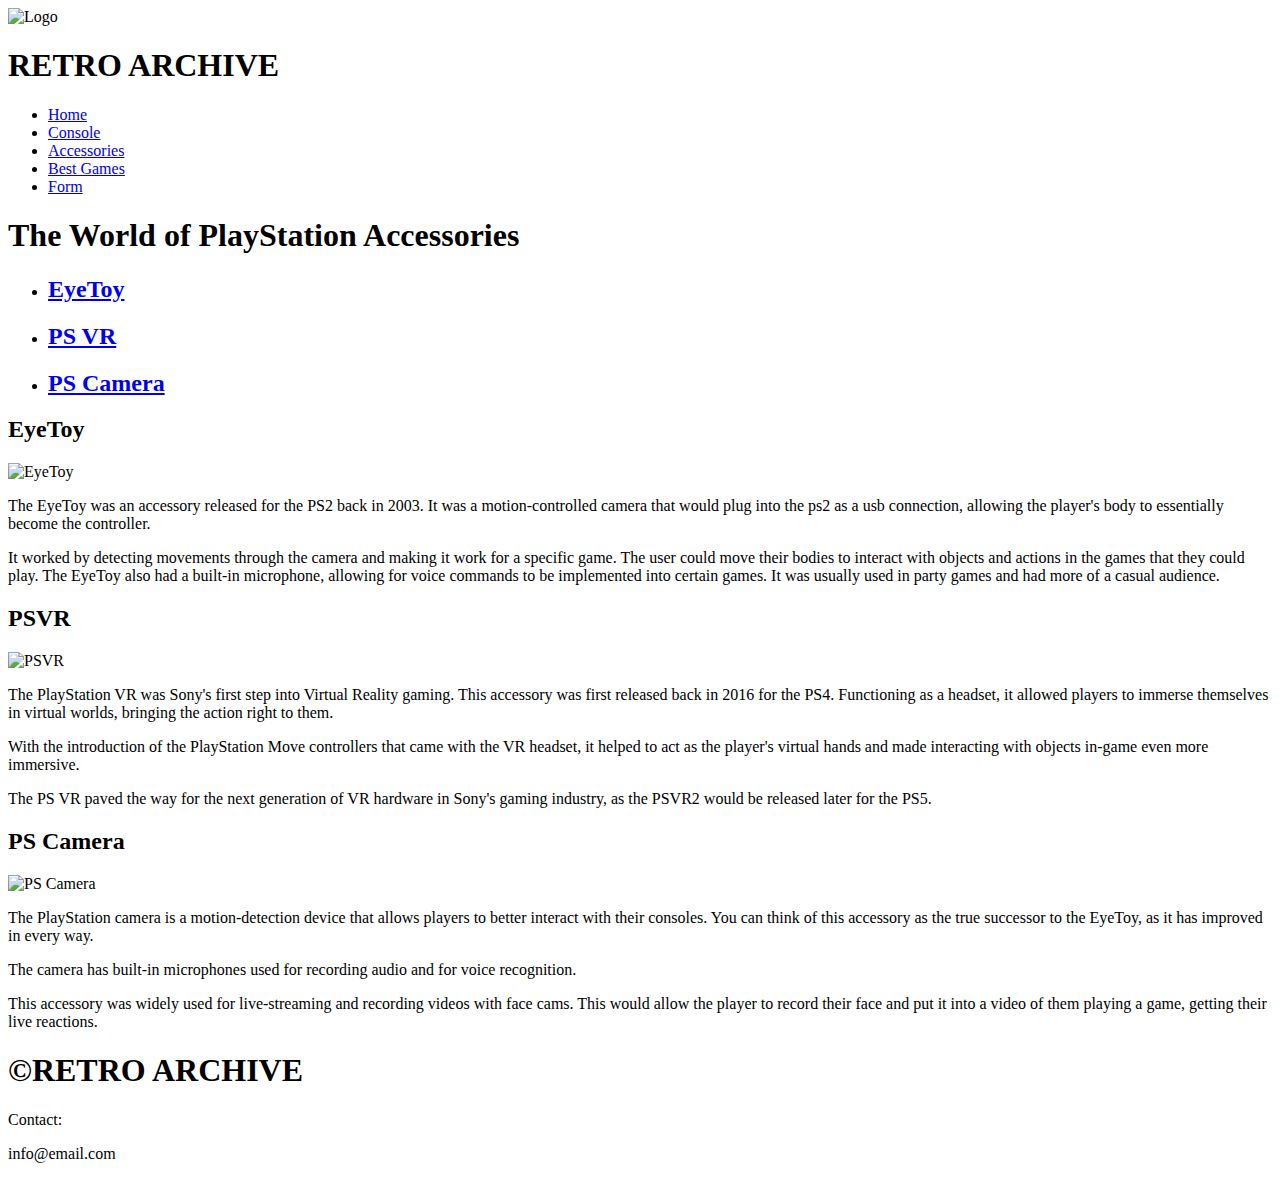
==== accessories.html @ e41c070d "Add files via upload" ====
<!DOCTYPE html>
<html lang="en">
  <head>
    <title>Retro Arch - Sony's PlayStation History</title>
    <meta charset="utf-8" />
    <meta name="viewport" content="width=device-width, initial-scale=1" />
    <link rel="stylesheet" href="Styles.css">
  </head>
  <!-- Google tag (gtag.js) -->
<script async src="https://www.googletagmanager.com/gtag/js?id=G-Q6RDV38GB0"></script>
<script>
  window.dataLayer = window.dataLayer || [];
  function gtag(){dataLayer.push(arguments);}
  gtag('js', new Date());

  gtag('config', 'G-Q6RDV38GB0');
</script>

  <body>
    <header>
      <img class="logo" src="images/controllerLogo.png" alt="Logo" width="300">
      <h1>RETRO ARCHIVE</h1>
      <nav class="nav-links">
        <ul>
          <li><a href="index.html">Home</a></li>
          <li><a href="console.html">Console</a></li>
          <li><a href="accessories.html">Accessories</a></li>
          <li><a href="bestGames.html">Best Games</a></li>
          <li><a href="form.html">Form</a></li>
        </ul>
      </nav>
    </header>

    <main> <!--Center all Content-->
      <div> <!--Page Title-->
        <h1>The World of PlayStation Accessories</h1>
      </div>
      <div> <!--Table of Contents-->
        <ul>
          <li><h2><a href="#eyetoy">EyeToy</a></h2></li>
          <li><h2><a href="#psvr">PS VR</a></h2></li>
          <li><h2><a href="#pscam">PS Camera</a></h2></li>
        </ul>
      </div>

      <section id="eyetoy"> <!--EyeToy Content-->
        <h2>EyeToy</h2>
        <!--Add CSS Text Wrap and Round Edged-->
        <img src="images/EyeToy.png" alt="EyeToy" width="231" height="170">
        <p>
          The EyeToy was an accessory released for the PS2 back in 2003. It was a motion-controlled camera that would 
          plug into the ps2 as a usb connection, allowing the player's body to essentially become the controller.
        </p>
        <p>
          It worked by detecting movements through the camera and making it work for a specific game. The user could move their 
          bodies to interact with objects and actions in the games that they could play. The EyeToy also had a built-in microphone, 
          allowing for voice commands to be implemented into certain games. It was usually used in party games and had more of a 
          casual audience. 
        </p>
      </section>

      <section id="psvr"> <!--PSVR Content-->
        <h2>PSVR</h2>
        <!--Add CSS Text Wrap and Round Edged-->
        <img src="images/psvr.png" alt="PSVR" width="281" height="214">
        <p>
          The PlayStation VR was Sony's first step into Virtual Reality gaming. This accessory was first released back in 
          2016 for the PS4. Functioning as a headset, it allowed players to immerse themselves in virtual worlds, bringing 
          the action right to them.
        </p>
        <p>
          With the introduction of the PlayStation Move controllers that came with the VR headset, it helped to act as the player's 
          virtual hands and made interacting with objects in-game even more immersive.  
        </p>
        <p>
          The PS VR paved the way for the next generation of VR hardware in Sony's gaming industry, as the PSVR2 would be 
          released later for the PS5.
        </p>
      </section>

      <section id="pscam"> <!--PS Camera Content-->
        <h2>PS Camera</h2>
        <!--Add CSS Text Wrap and Round Edged-->
        <img src="images/psCamera.png" alt="PS Camera" width="250" height="225">
        <p>
          The PlayStation camera is a motion-detection device that allows players to better interact with their consoles. 
          You can think of this accessory as the true successor to the EyeToy, as it has improved in every way.
        </p>
        <p>
          The camera has built-in microphones used for recording audio and for voice recognition.
        </p>
        <p>
          This accessory was widely used for live-streaming and recording videos with face cams. This would allow the player 
          to record their face and put it into a video of them playing a game, getting their live reactions.
        </p>
      </section>
    </main>

    <footer>
      <h1>&copy;RETRO ARCHIVE</h1>
      <P>Contact:</P>
      <p>info@email.com</p>
    </footer>
  </body>
</html>
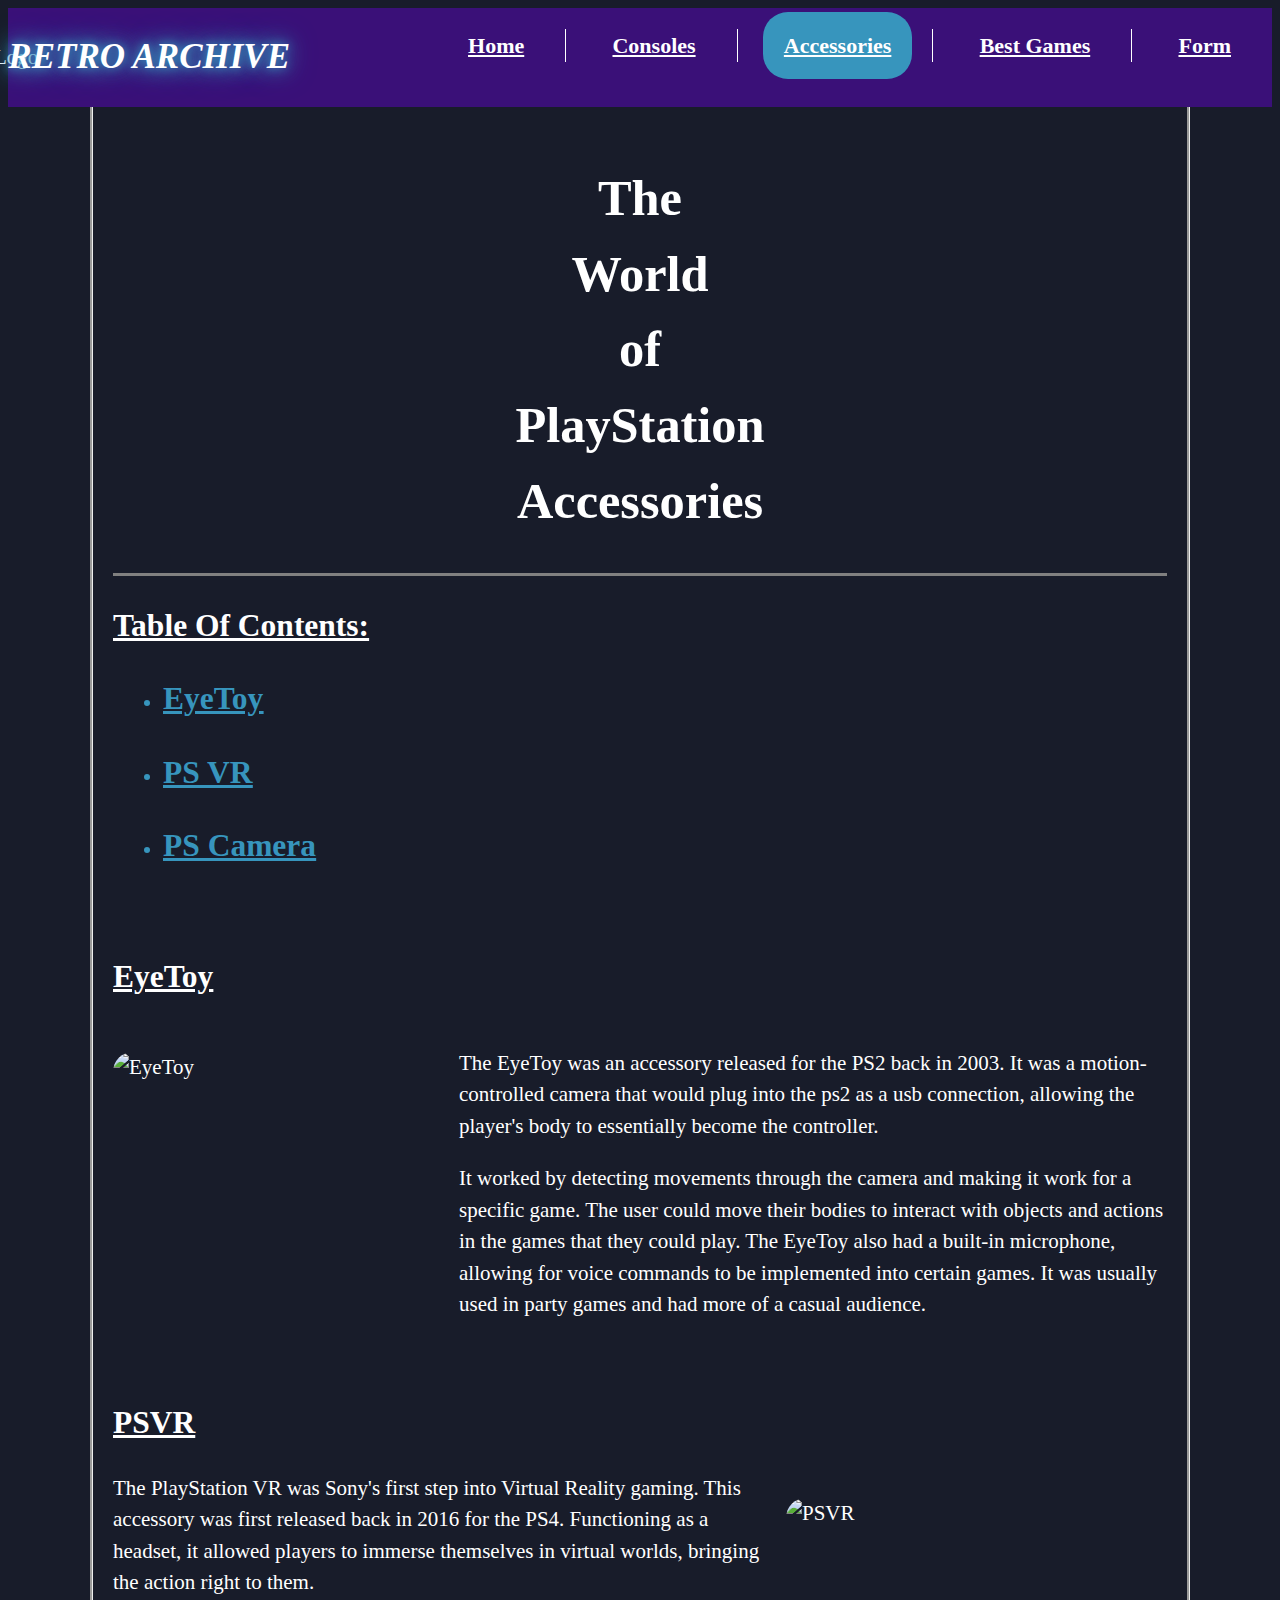
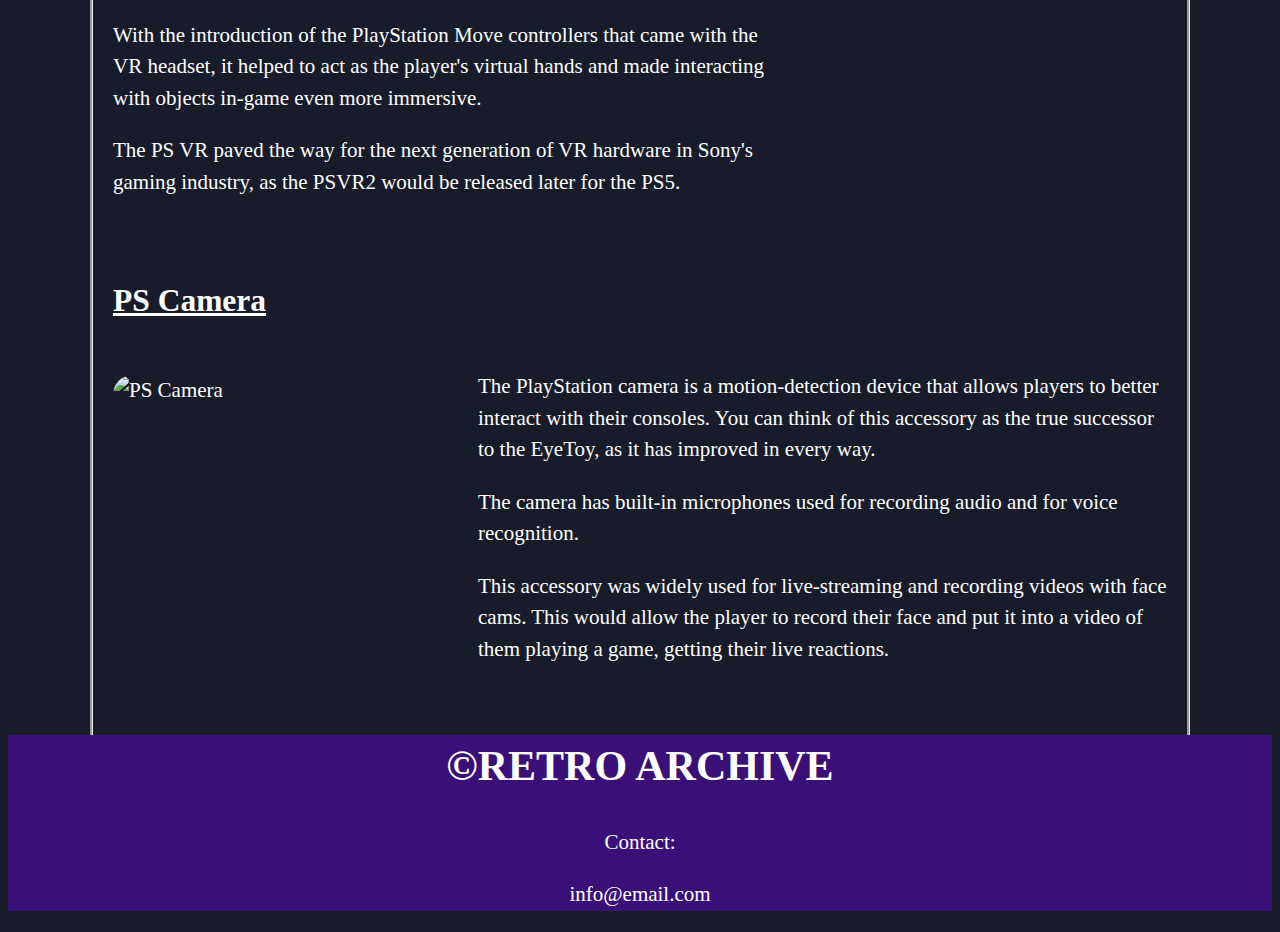
==== commit 75274ac9: "Add files via upload" ====
--- a/accessories.html
+++ b/accessories.html
@@ -2,29 +2,32 @@
 <html lang="en">
   <head>
     <title>Retro Arch - Sony's PlayStation History</title>
-    <meta charset="utf-8" />
-    <meta name="viewport" content="width=device-width, initial-scale=1" />
+    <meta charset="utf-8" >
+    <meta name="viewport" content="width=device-width, initial-scale=1" >
     <link rel="stylesheet" href="Styles.css">
+    <link rel="shortcut icon" type="image/x-icon" href="images/favicon.ico" />
+    <!-- Google tag (gtag.js) -->
+    <script async src="https://www.googletagmanager.com/gtag/js?id=G-Q6RDV38GB0"></script>
+    <script>
+      window.dataLayer = window.dataLayer || [];
+      function gtag(){dataLayer.push(arguments);}
+      gtag('js', new Date());
+
+      gtag('config', 'G-Q6RDV38GB0');
+  </script>
   </head>
-  <!-- Google tag (gtag.js) -->
-<script async src="https://www.googletagmanager.com/gtag/js?id=G-Q6RDV38GB0"></script>
-<script>
-  window.dataLayer = window.dataLayer || [];
-  function gtag(){dataLayer.push(arguments);}
-  gtag('js', new Date());
-
-  gtag('config', 'G-Q6RDV38GB0');
-</script>
 
   <body>
     <header>
-      <img class="logo" src="images/controllerLogo.png" alt="Logo" width="300">
-      <h1>RETRO ARCHIVE</h1>
+      <div class="logo">
+        <a href="index.html"><img src="images/controllerLogo.png" alt="Logo" width="200" height="150"></a>
+        <a href="index.html"><h1>RETRO ARCHIVE</h1></a>
+      </div>
       <nav class="nav-links">
         <ul>
           <li><a href="index.html">Home</a></li>
-          <li><a href="console.html">Console</a></li>
-          <li><a href="accessories.html">Accessories</a></li>
+          <li><a href="console.html">Consoles</a></li>
+          <li><a class="active" href="accessories.html">Accessories</a></li>
           <li><a href="bestGames.html">Best Games</a></li>
           <li><a href="form.html">Form</a></li>
         </ul>
@@ -32,10 +35,11 @@
     </header>
 
     <main> <!--Center all Content-->
-      <div> <!--Page Title-->
-        <h1>The World of PlayStation Accessories</h1>
+      <div class="title-without-img"> <!--Page Title-->
+        <h1>The <br>World <br>of <br>PlayStation <br>Accessories</h1>
       </div>
-      <div> <!--Table of Contents-->
+      <div class="toc"> <!--Table of Contents-->
+        <h2>Table Of Contents:</h2>
         <ul>
           <li><h2><a href="#eyetoy">EyeToy</a></h2></li>
           <li><h2><a href="#psvr">PS VR</a></h2></li>
@@ -43,31 +47,40 @@
         </ul>
       </div>
 
+      <br>
+
       <section id="eyetoy"> <!--EyeToy Content-->
         <h2>EyeToy</h2>
         <!--Add CSS Text Wrap and Round Edged-->
-        <img src="images/EyeToy.png" alt="EyeToy" width="231" height="170">
-        <p>
-          The EyeToy was an accessory released for the PS2 back in 2003. It was a motion-controlled camera that would 
-          plug into the ps2 as a usb connection, allowing the player's body to essentially become the controller.
-        </p>
-        <p>
-          It worked by detecting movements through the camera and making it work for a specific game. The user could move their 
-          bodies to interact with objects and actions in the games that they could play. The EyeToy also had a built-in microphone, 
-          allowing for voice commands to be implemented into certain games. It was usually used in party games and had more of a 
-          casual audience. 
-        </p>
+        <div class="text-wrap-container">
+          <img class="float-left" src="images/EyeToy.png" alt="EyeToy" width="331" height="270">
+          <p>
+            The EyeToy was an accessory released for the PS2 back in 2003. It was a motion-controlled camera that would 
+            plug into the ps2 as a usb connection, allowing the player's body to essentially become the controller.
+          </p>
+        
+          <p>
+            It worked by detecting movements through the camera and making it work for a specific game. The user could move their 
+            bodies to interact with objects and actions in the games that they could play. The EyeToy also had a built-in microphone, 
+            allowing for voice commands to be implemented into certain games. It was usually used in party games and had more of a 
+            casual audience. 
+          </p>
+        </div>
       </section>
+
+      <br>
 
       <section id="psvr"> <!--PSVR Content-->
         <h2>PSVR</h2>
-        <!--Add CSS Text Wrap and Round Edged-->
-        <img src="images/psvr.png" alt="PSVR" width="281" height="214">
-        <p>
-          The PlayStation VR was Sony's first step into Virtual Reality gaming. This accessory was first released back in 
-          2016 for the PS4. Functioning as a headset, it allowed players to immerse themselves in virtual worlds, bringing 
-          the action right to them.
-        </p>
+        <div>
+          <!--Add CSS Text Wrap and Round Edged-->
+          <img class="float-right" src="images/psvr.png" alt="PSVR" width="381" height="314">
+          <p>
+            The PlayStation VR was Sony's first step into Virtual Reality gaming. This accessory was first released back in 
+            2016 for the PS4. Functioning as a headset, it allowed players to immerse themselves in virtual worlds, bringing 
+            the action right to them.
+          </p>
+        </div>
         <p>
           With the introduction of the PlayStation Move controllers that came with the VR headset, it helped to act as the player's 
           virtual hands and made interacting with objects in-game even more immersive.  
@@ -78,21 +91,25 @@
         </p>
       </section>
 
+      <br>
+
       <section id="pscam"> <!--PS Camera Content-->
         <h2>PS Camera</h2>
         <!--Add CSS Text Wrap and Round Edged-->
-        <img src="images/psCamera.png" alt="PS Camera" width="250" height="225">
-        <p>
-          The PlayStation camera is a motion-detection device that allows players to better interact with their consoles. 
-          You can think of this accessory as the true successor to the EyeToy, as it has improved in every way.
-        </p>
-        <p>
-          The camera has built-in microphones used for recording audio and for voice recognition.
-        </p>
-        <p>
-          This accessory was widely used for live-streaming and recording videos with face cams. This would allow the player 
-          to record their face and put it into a video of them playing a game, getting their live reactions.
-        </p>
+        <div class="text-wrap-container">
+          <img class="float-left" src="images/psCamera.png" alt="PS Camera" width="350" height="325">
+          <p>
+            The PlayStation camera is a motion-detection device that allows players to better interact with their consoles. 
+            You can think of this accessory as the true successor to the EyeToy, as it has improved in every way.
+          </p>
+          <p>
+            The camera has built-in microphones used for recording audio and for voice recognition.
+          </p>
+          <p>
+            This accessory was widely used for live-streaming and recording videos with face cams. This would allow the player 
+            to record their face and put it into a video of them playing a game, getting their live reactions.
+          </p>
+        </div>
       </section>
     </main>
 
--- a/Styles.css
+++ b/Styles.css
@@ -0,0 +1,209 @@
+* {
+    box-sizing: border-box;
+}
+
+html {
+    font-family: 'Times New Roman', Times, serif; /* sets the font and its font backups for browser support */
+    line-height: 1.5; /* line spacing */
+    font-size: 21px; /* increases the font size from default throughout the whole html */
+    scroll-behavior: smooth; /* makes jumping to links a smooth scrool and not in an instant */
+}
+
+body {
+    color: white;
+    background-color: #181C2A; /* makes the bg a different color */
+    background-image: url('images/ps-bg-with-opacity.png'); /* adds bg image over the bg color. Works well with the opacity on the img */
+    background-attachment: fixed; /* keeps bg still when scrolling */
+    background-size: cover; /* resizes the bg image to cover the whole site */
+    background-repeat: no-repeat; /* makes the bg image not repeat */
+}
+
+li, a {
+    color: white;
+}
+
+footer {
+    text-align: center;
+    background-color: #3A1078;
+    margin-top: -28px; /* makes footer connect with the bottom of Main */
+}
+
+
+/*--------------------------- Header Section -----------------------------------*/
+header {
+    display: flex; /* aligns items next to each other in flex-box format */
+    justify-content: flex-end; /* sets items to the right/end side */
+    background-color: #3A1078; /* sets the background color of the header */
+}
+
+.logo {
+    display: flex;
+    align-items: center;
+    margin-right: auto; /* sets the logo to the left side */
+}
+
+/* makes logo a link to home page */
+.logo a {
+    color: white; /* sets the color of the title link to white */
+}
+
+.logo img {
+    margin-right: -30px; /* makes img closer to site title */
+    margin-left: -30px; /* makes img closer to left side of the header */
+}
+
+.logo h1 {
+    font-style: italic;
+    font-size: 35px;
+    text-shadow: 0 0 10px #3795BD, 0 0 20px #3795BD, 0 0 30px #3795BD; /* adds a glowing shadow effect to h1 in the logo class */
+}
+
+.logo a {
+    text-decoration: none; /* gets rid of underline */
+}
+
+.nav-links li {
+    list-style: none; /* gets rid of underline */
+    display: inline-block; /* lines up items horizontally next to each other */
+    padding: 0px 20px; /* spcaes out items */
+    font-size: 22px;
+    border-right: 1px solid white; /* shows right border to see separation better */
+}
+
+.nav-links li:last-child {
+    border-right: none; /* gets rid of right border for the last item in the list */
+}
+
+.nav-links ul li a {
+    color: white;
+    font-weight: bold;
+    transition: all 0.3s ease 0s; /* delays the color transition when hovering */
+    padding: 1rem; /* better spacing between each link */
+    text-align: center;
+}
+
+.nav-links ul li a:hover:not(.active) { /* only does this when you hover over the non-current pages */
+    background-color: #1f024a; /* makes hover bg color blueish */
+    border-radius: 25px; /* rounded corners */
+}
+
+.active {
+    background-color: #3795BD; /* changes the bg color of the current page in the navigation bar */
+    border-radius: 25px;
+}
+
+
+/*----------------------------- Main Section -------------------------------- */
+main {
+    max-width: 1100px; /* Set the maximum width of the main content */
+    margin: 0 auto;    /* Center Main horizontally */
+    padding: 20px;     /* Optional: add padding for spacing */
+    background-color: #181C2A;
+    border-style: groove; /* shows side borders */
+    border-top-style: hidden; /* hides the top of the border */
+    border-bottom-style: hidden; /* hides the bottom of the border */
+}
+
+main h2 {
+    text-decoration: underline; /* adds underline to all h2 headings */
+}
+
+/*----------table of contents----------*/
+.toc ul {
+    margin-left: 10px; /* aligns the the entire list more to the right */
+}
+
+.toc ul li, a {
+    color: #3795BD;
+}
+
+.toc a:hover {
+    color:#6caeca /* makes text lighter when hovering over */
+}
+
+#ps1, #ps2, #ps3, #ps4, #ps5, #eyetoy, #psvr, #pscam, #ff7, #gta, #lou, #msp, #gow {
+    scroll-margin-top: 30px; /* gives spacing when jumping to that section from anchor links */
+}
+
+.center-heading{ /* will change the alignment of h2 on best games page */
+    text-align: center;
+}
+
+
+/*--------------images-----------------*/
+.text-wrap-container {
+    overflow: hidden; /* makes sure that the image does not overlap onto the next paragraph */
+}
+
+.float-left { /* places image to the left */
+    float: left;
+    border-radius: 20px;
+    margin-right: 15px;
+    margin-bottom: 15px; /* spacing below text */
+    margin-top: 25px; /* lines up with text */
+}
+
+.float-right { /* places image to the right */
+    float: right;
+    border-radius: 20px;
+    margin-left: 15px;
+    margin-bottom: 15px;
+    margin-top: 25px;
+}
+
+.img-center { /* places image in the center */
+    display: block;
+    margin-left: auto;
+    margin-right: auto;
+    margin-bottom: 70px;
+    border-radius: 20px;
+}
+
+
+/*------------ title areas -------------*/
+.title-with-img {
+    position: relative;
+    text-align: center;
+    color: white;
+    border-bottom: 3px solid gray;
+}
+.title-with-img img {
+    filter: blur(1.5px); /* blurs the image */
+}
+.centered {
+    position: absolute;
+    top: 50%;
+    left: 50%;
+    transform: translate(-50%, -50%);
+}
+
+.title-without-img {
+    text-align: center;
+    border-bottom: 3px solid gray;
+    font-size: larger;
+}
+
+/*------------- Video --------------------*/
+.video {
+    position: relative;
+    width: 100%;
+    overflow: hidden;
+    padding-top: 56.25%; /* 16:9 Aspect Ratio */
+}
+
+.video iframe { /* makes the iframe responsive */
+    position: absolute;
+    top: 0;
+    left: 0;
+    bottom: 0;
+    right: 0;
+    width: 100%;
+    height: 100%;
+    border: none;
+}
+
+
+/*---------------- Form ---------------------*/
+.poll-box form fieldset {
+    background-color: #131577; /* changes the background color of the poll fieldset */
+}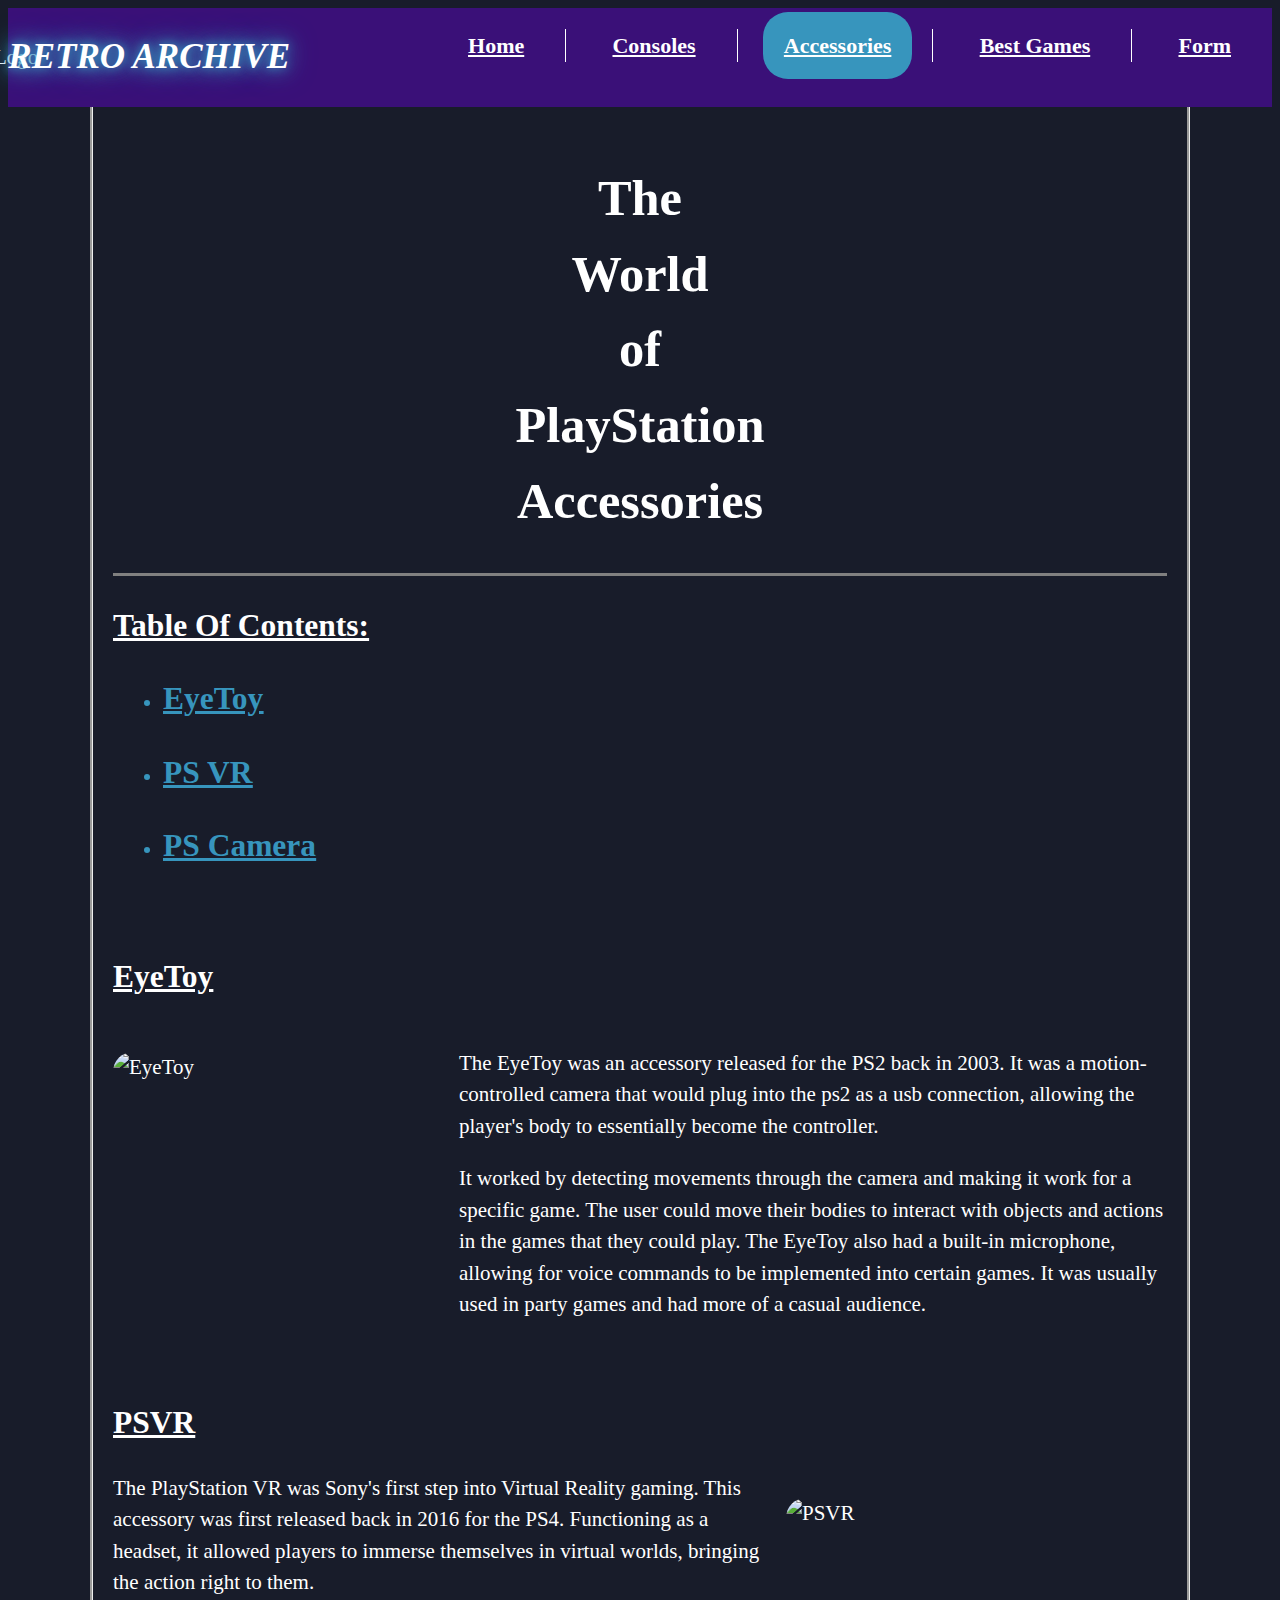
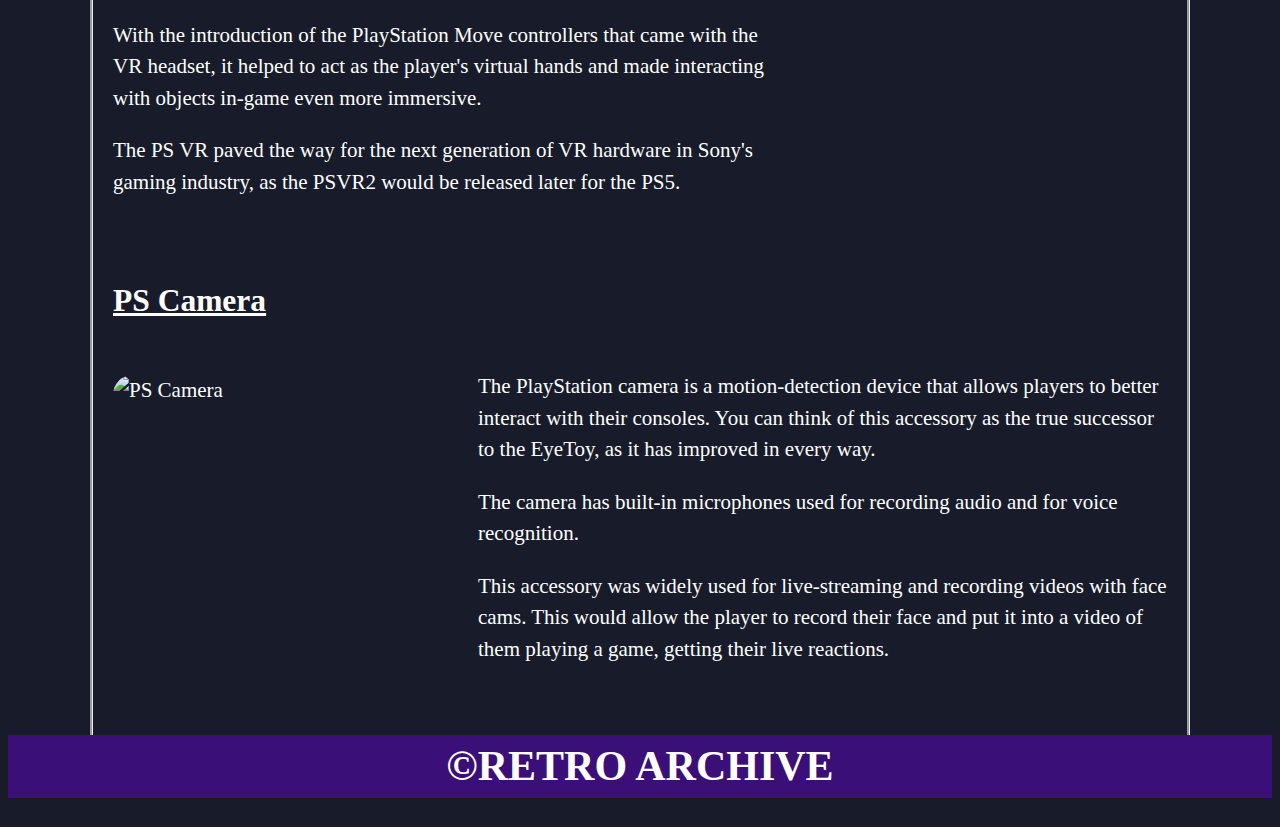
==== commit 088e5db0: "Add files via upload" ====
--- a/accessories.html
+++ b/accessories.html
@@ -1,7 +1,7 @@
 <!DOCTYPE html>
 <html lang="en">
   <head>
-    <title>Retro Arch - Sony's PlayStation History</title>
+    <title>Retro Arch - Accessories</title>
     <meta charset="utf-8" >
     <meta name="viewport" content="width=device-width, initial-scale=1" >
     <link rel="stylesheet" href="Styles.css">
@@ -115,8 +115,6 @@
 
     <footer>
       <h1>&copy;RETRO ARCHIVE</h1>
-      <P>Contact:</P>
-      <p>info@email.com</p>
     </footer>
   </body>
 </html>--- a/Styles.css
+++ b/Styles.css
@@ -157,6 +157,8 @@
     margin-right: auto;
     margin-bottom: 70px;
     border-radius: 20px;
+    width: 60%; /* responsive image */
+    height: 60%; /* responsive image */
 }
 
 
@@ -166,9 +168,13 @@
     text-align: center;
     color: white;
     border-bottom: 3px solid gray;
+    overflow: hidden; /* when resizing, text won't go over border line */
 }
 .title-with-img img {
     filter: blur(1.5px); /* blurs the image */
+    border-radius: 20px;
+    width: 70%; /* responsive image */
+    height: 70%; /* responsive image */
 }
 .centered {
     position: absolute;
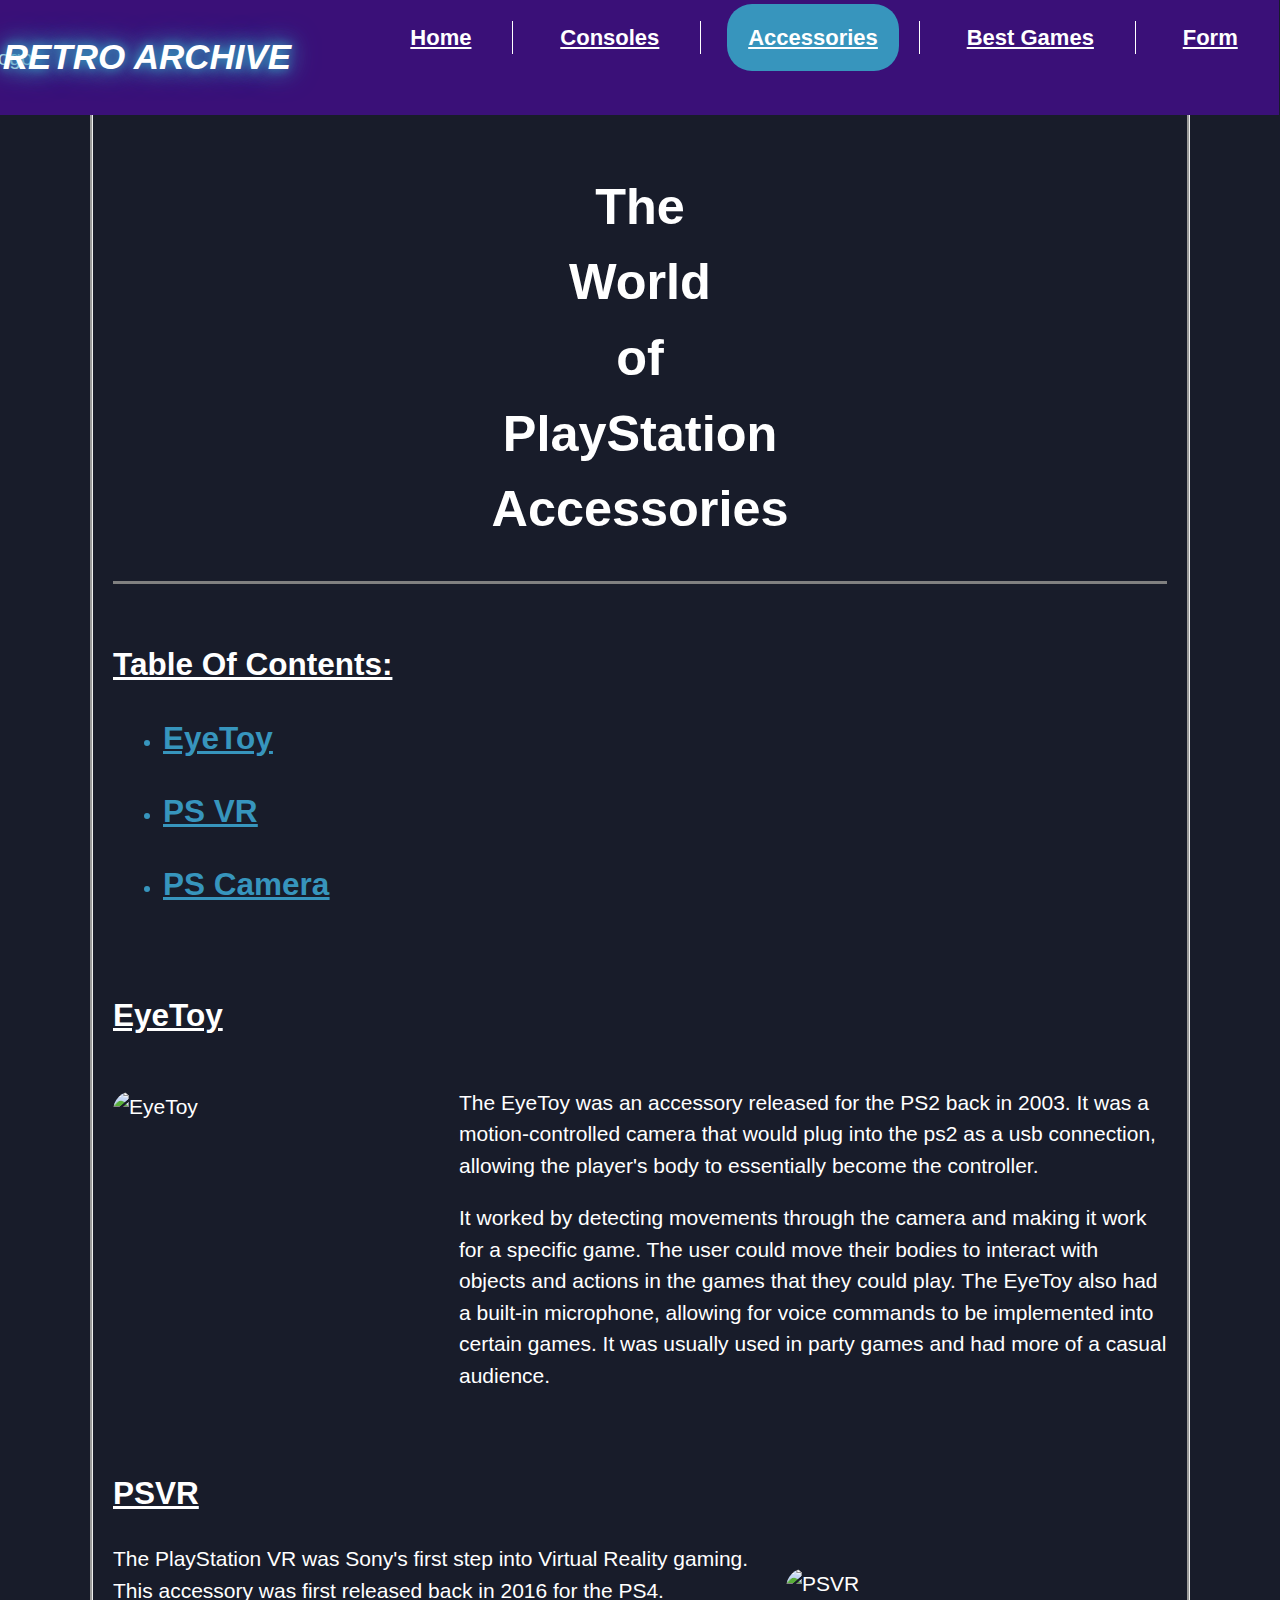
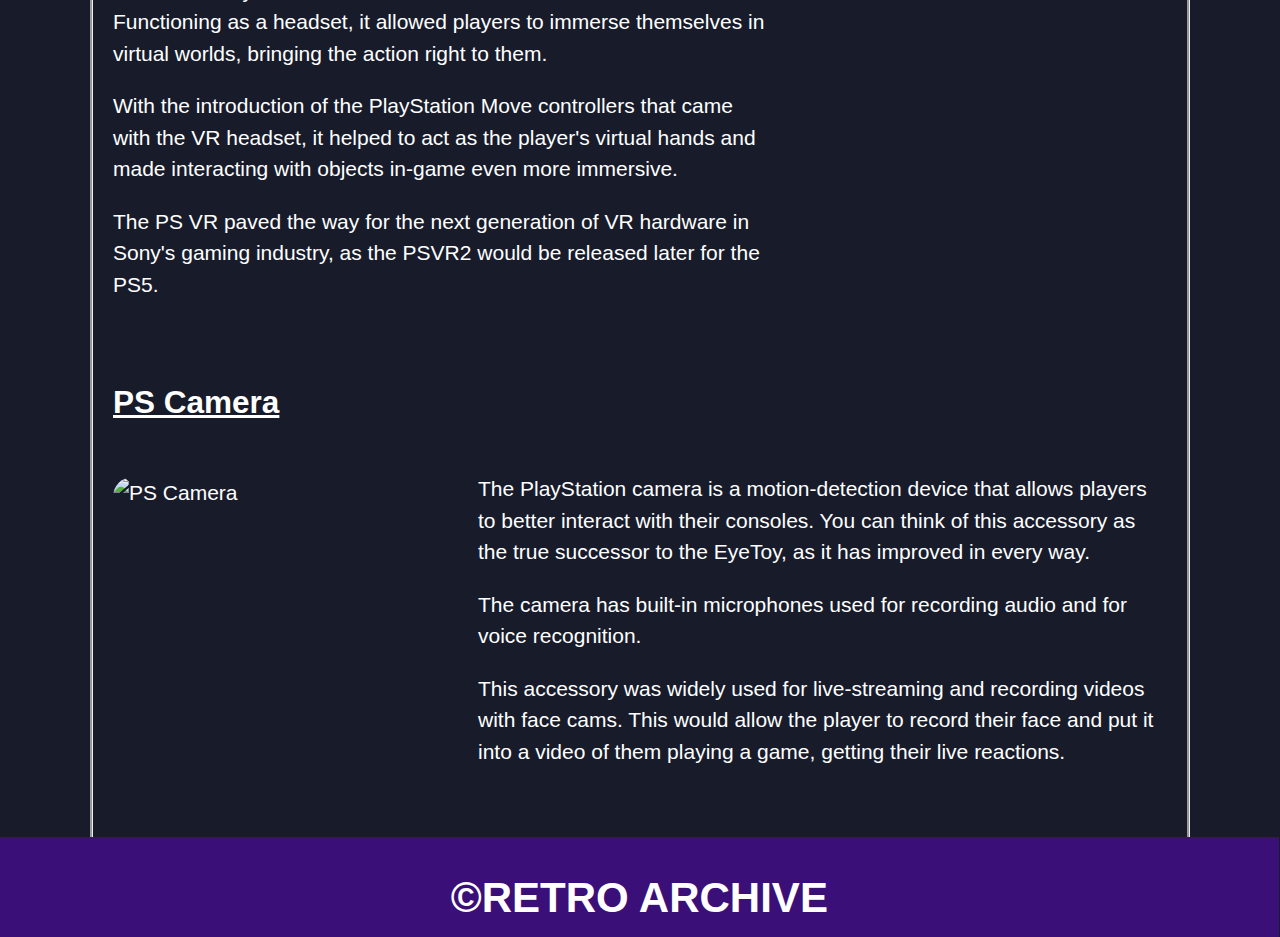
==== commit 59486125: "Add files via upload" ====
--- a/accessories.html
+++ b/accessories.html
@@ -14,7 +14,7 @@
       gtag('js', new Date());
 
       gtag('config', 'G-Q6RDV38GB0');
-  </script>
+    </script>
   </head>
 
   <body>
@@ -38,6 +38,7 @@
       <div class="title-without-img"> <!--Page Title-->
         <h1>The <br>World <br>of <br>PlayStation <br>Accessories</h1>
       </div>
+      <br>
       <div class="toc"> <!--Table of Contents-->
         <h2>Table Of Contents:</h2>
         <ul>
--- a/Styles.css
+++ b/Styles.css
@@ -3,10 +3,10 @@
 }
 
 html {
-    font-family: 'Times New Roman', Times, serif; /* sets the font and its font backups for browser support */
     line-height: 1.5; /* line spacing */
     font-size: 21px; /* increases the font size from default throughout the whole html */
     scroll-behavior: smooth; /* makes jumping to links a smooth scrool and not in an instant */
+    font-family: 'Segoe UI', Tahoma, Geneva, Verdana, sans-serif; /* sets the font and its font backups for browser support */
 }
 
 body {
@@ -16,24 +16,40 @@
     background-attachment: fixed; /* keeps bg still when scrolling */
     background-size: cover; /* resizes the bg image to cover the whole site */
     background-repeat: no-repeat; /* makes the bg image not repeat */
+    height: 100%;
+    margin: 0; /* used here to make sure that there is no spacing above the top of the header*/
+}
+
+/* Trick to make footer stay at bottom of the viewport: */
+body {
+    position: relative;
+}
+  
+body::after {
+    content: '';
+    display: block;
+    height: 100px; /* Set same as footer's height */
+}
+
+footer {
+    text-align: center;
+    background-color: #3A1078;
+    width: 99.9%; /* makes sure to not overlap with right side bar of browser */
+    position: absolute;
+    bottom: 0;
+    height: 100px;
 }
 
 li, a {
     color: white;
 }
-
-footer {
-    text-align: center;
-    background-color: #3A1078;
-    margin-top: -28px; /* makes footer connect with the bottom of Main */
-}
-
 
 /*--------------------------- Header Section -----------------------------------*/
 header {
     display: flex; /* aligns items next to each other in flex-box format */
     justify-content: flex-end; /* sets items to the right/end side */
     background-color: #3A1078; /* sets the background color of the header */
+    width: 99.9%; /* makes sure to not overlap with right side bar of browser */
 }
 
 .logo {
@@ -65,9 +81,10 @@
 .nav-links li {
     list-style: none; /* gets rid of underline */
     display: inline-block; /* lines up items horizontally next to each other */
-    padding: 0px 20px; /* spcaes out items */
+    padding: 0px 20px; /* spaces out items */
     font-size: 22px;
     border-right: 1px solid white; /* shows right border to see separation better */
+    margin-bottom: 40px; /* when screen is zoomed in, makes sure the buttons do not overlap with each other */
 }
 
 .nav-links li:last-child {
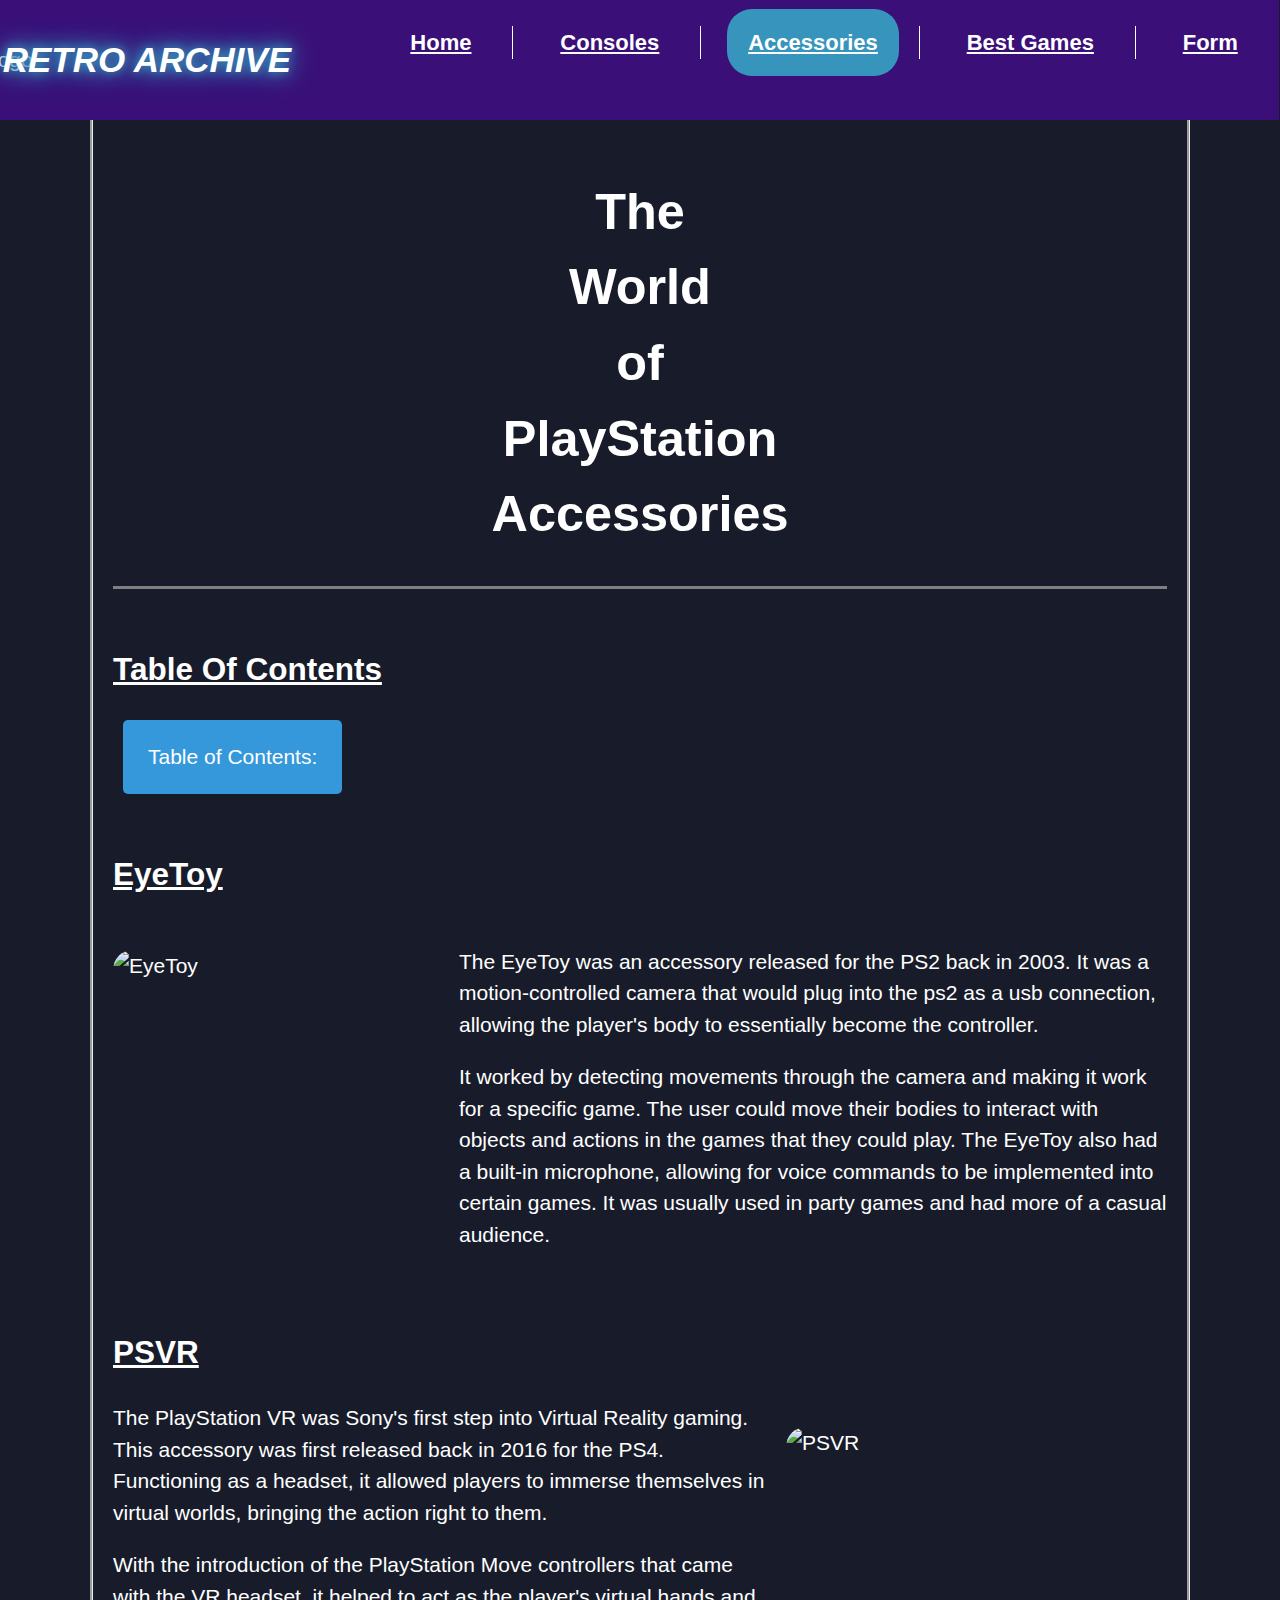
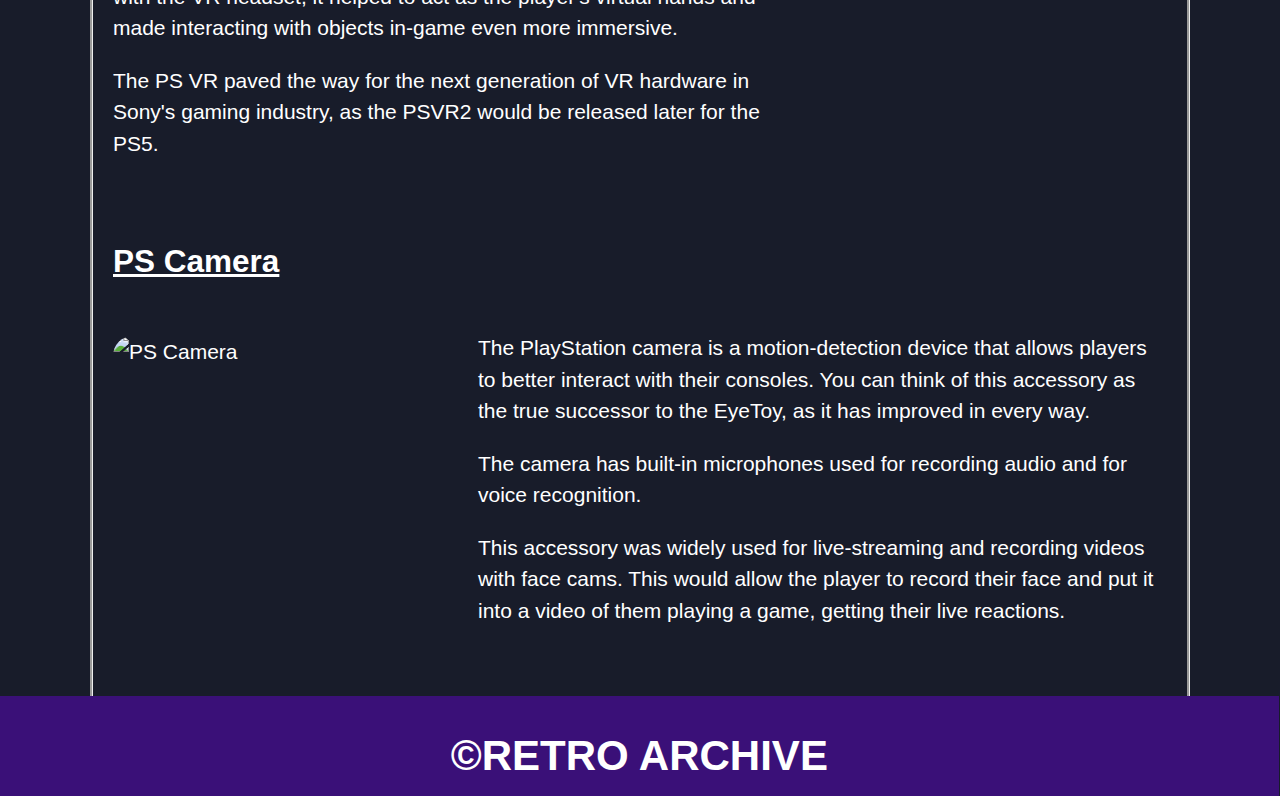
==== commit 62da5997: "Add files via upload" ====
--- a/accessories.html
+++ b/accessories.html
@@ -5,7 +5,7 @@
     <meta charset="utf-8" >
     <meta name="viewport" content="width=device-width, initial-scale=1" >
     <link rel="stylesheet" href="Styles.css">
-    <link rel="shortcut icon" type="image/x-icon" href="images/favicon.ico" />
+    <link rel="shortcut icon" type="image/x-icon" href="images/favicon.ico" >
     <!-- Google tag (gtag.js) -->
     <script async src="https://www.googletagmanager.com/gtag/js?id=G-Q6RDV38GB0"></script>
     <script>
@@ -15,6 +15,8 @@
 
       gtag('config', 'G-Q6RDV38GB0');
     </script>
+    <!--JavaScript src-->
+    <script src="dropDown.js"></script>
   </head>
 
   <body>
@@ -39,15 +41,18 @@
         <h1>The <br>World <br>of <br>PlayStation <br>Accessories</h1>
       </div>
       <br>
-      <div class="toc"> <!--Table of Contents-->
-        <h2>Table Of Contents:</h2>
-        <ul>
-          <li><h2><a href="#eyetoy">EyeToy</a></h2></li>
-          <li><h2><a href="#psvr">PS VR</a></h2></li>
-          <li><h2><a href="#pscam">PS Camera</a></h2></li>
-        </ul>
+
+      <h2>Table Of Contents</h2>
+      <div class="dropdown"> <!--Table of Contents dropdown-->
+        <button onclick="myFunction()" class="dropbtn">Table of Contents:</button>
+        <div id="myDropdown" class="dropdown-content">
+          <a href="#eyetoy">EyeToy</a>
+          <a href="#psvr">PS VR</a>
+          <a href="#pscam">PS Camera</a>
+        </div>
       </div>
 
+      <br>
       <br>
 
       <section id="eyetoy"> <!--EyeToy Content-->
--- a/Styles.css
+++ b/Styles.css
@@ -3,10 +3,12 @@
 }
 
 html {
+    font-family: 'Segoe UI', Tahoma, Geneva, Verdana, sans-serif; /* sets the font and its font backups for browser support */
     line-height: 1.5; /* line spacing */
     font-size: 21px; /* increases the font size from default throughout the whole html */
     scroll-behavior: smooth; /* makes jumping to links a smooth scrool and not in an instant */
-    font-family: 'Segoe UI', Tahoma, Geneva, Verdana, sans-serif; /* sets the font and its font backups for browser support */
+    margin: 0; /* resets margin of html */
+    padding: 0; /* resets padding of html */
 }
 
 body {
@@ -16,10 +18,12 @@
     background-attachment: fixed; /* keeps bg still when scrolling */
     background-size: cover; /* resizes the bg image to cover the whole site */
     background-repeat: no-repeat; /* makes the bg image not repeat */
+    background-position: center; /* centers background image */
     height: 100%;
     margin: 0; /* used here to make sure that there is no spacing above the top of the header*/
 }
 
+/* -------------------Trick--------------------------------- */
 /* Trick to make footer stay at bottom of the viewport: */
 body {
     position: relative;
@@ -30,6 +34,7 @@
     display: block;
     height: 100px; /* Set same as footer's height */
 }
+/* --------------------------------------------------------- */
 
 footer {
     text-align: center;
@@ -42,6 +47,10 @@
 
 li, a {
     color: white;
+}
+
+#ps4 ul li {
+    margin-bottom: 20px; /* adds spacing below each list */
 }
 
 /*--------------------------- Header Section -----------------------------------*/
@@ -85,6 +94,7 @@
     font-size: 22px;
     border-right: 1px solid white; /* shows right border to see separation better */
     margin-bottom: 40px; /* when screen is zoomed in, makes sure the buttons do not overlap with each other */
+    margin-top: 5px; /* spacing from the top of the list */
 }
 
 .nav-links li:last-child {
@@ -125,26 +135,71 @@
     text-decoration: underline; /* adds underline to all h2 headings */
 }
 
+.center-heading{ /* will change the alignment of h2 on best games page */
+    text-align: center;
+}
+
+
 /*----------table of contents----------*/
-.toc ul {
-    margin-left: 10px; /* aligns the the entire list more to the right */
-}
-
-.toc ul li, a {
-    color: #3795BD;
-}
-
-.toc a:hover {
-    color:#6caeca /* makes text lighter when hovering over */
-}
-
 #ps1, #ps2, #ps3, #ps4, #ps5, #eyetoy, #psvr, #pscam, #ff7, #gta, #lou, #msp, #gow {
     scroll-margin-top: 30px; /* gives spacing when jumping to that section from anchor links */
 }
 
-.center-heading{ /* will change the alignment of h2 on best games page */
-    text-align: center;
-}
+/* Dropdown Button */
+.dropbtn {
+    background-color: #3498DB;
+    color: white;
+    padding: 25px;
+    font-size: 21px;
+    border: none;
+    cursor: pointer;
+    border-radius: 5px;
+  }
+  
+  /* Dropdown button on hover & focus */
+  .dropbtn:hover, .dropbtn:focus {
+    background-color: #074974;
+  }
+  
+  /* The container <div> - needed to position the dropdown content */
+  .dropdown {
+    position: relative;
+    display: inline-block;
+  }
+  
+  /* Dropdown Content (Hidden by Default) */
+  .dropdown-content {
+    display: none;
+    position: relative;
+    background-color: #f1f1f1;
+    min-width: 160px;
+    box-shadow: 0px 8px 16px 0px rgba(0,0,0,0.2);
+    z-index: 1;
+    border-radius: 5px;
+  }
+
+  .dropbtn, .dropdown-content { /* adds spacing from the left */
+    margin-left: 10px;
+}
+  
+  /* Links inside the dropdown */
+  .dropdown-content a {
+    color: black;
+    padding: 12px 50px;
+    display: block;
+    transition: all 0.3s ease 0s; /* smooth transition when hovering over anchor elements */
+  }
+  
+  /* Change color of dropdown links on hover */
+  .dropdown-content a:hover {
+    background-color: gray;
+    color: white;
+    font-size: larger;
+}
+  
+  /* Show the dropdown menu (use JS to add this class to the .dropdown-content container when the user clicks on the dropdown button) */
+  .show {display:block;}
+
 
 
 /*--------------images-----------------*/
@@ -183,21 +238,13 @@
 .title-with-img {
     position: relative;
     text-align: center;
-    color: white;
     border-bottom: 3px solid gray;
     overflow: hidden; /* when resizing, text won't go over border line */
 }
 .title-with-img img {
-    filter: blur(1.5px); /* blurs the image */
     border-radius: 20px;
     width: 70%; /* responsive image */
     height: 70%; /* responsive image */
-}
-.centered {
-    position: absolute;
-    top: 50%;
-    left: 50%;
-    transform: translate(-50%, -50%);
 }
 
 .title-without-img {
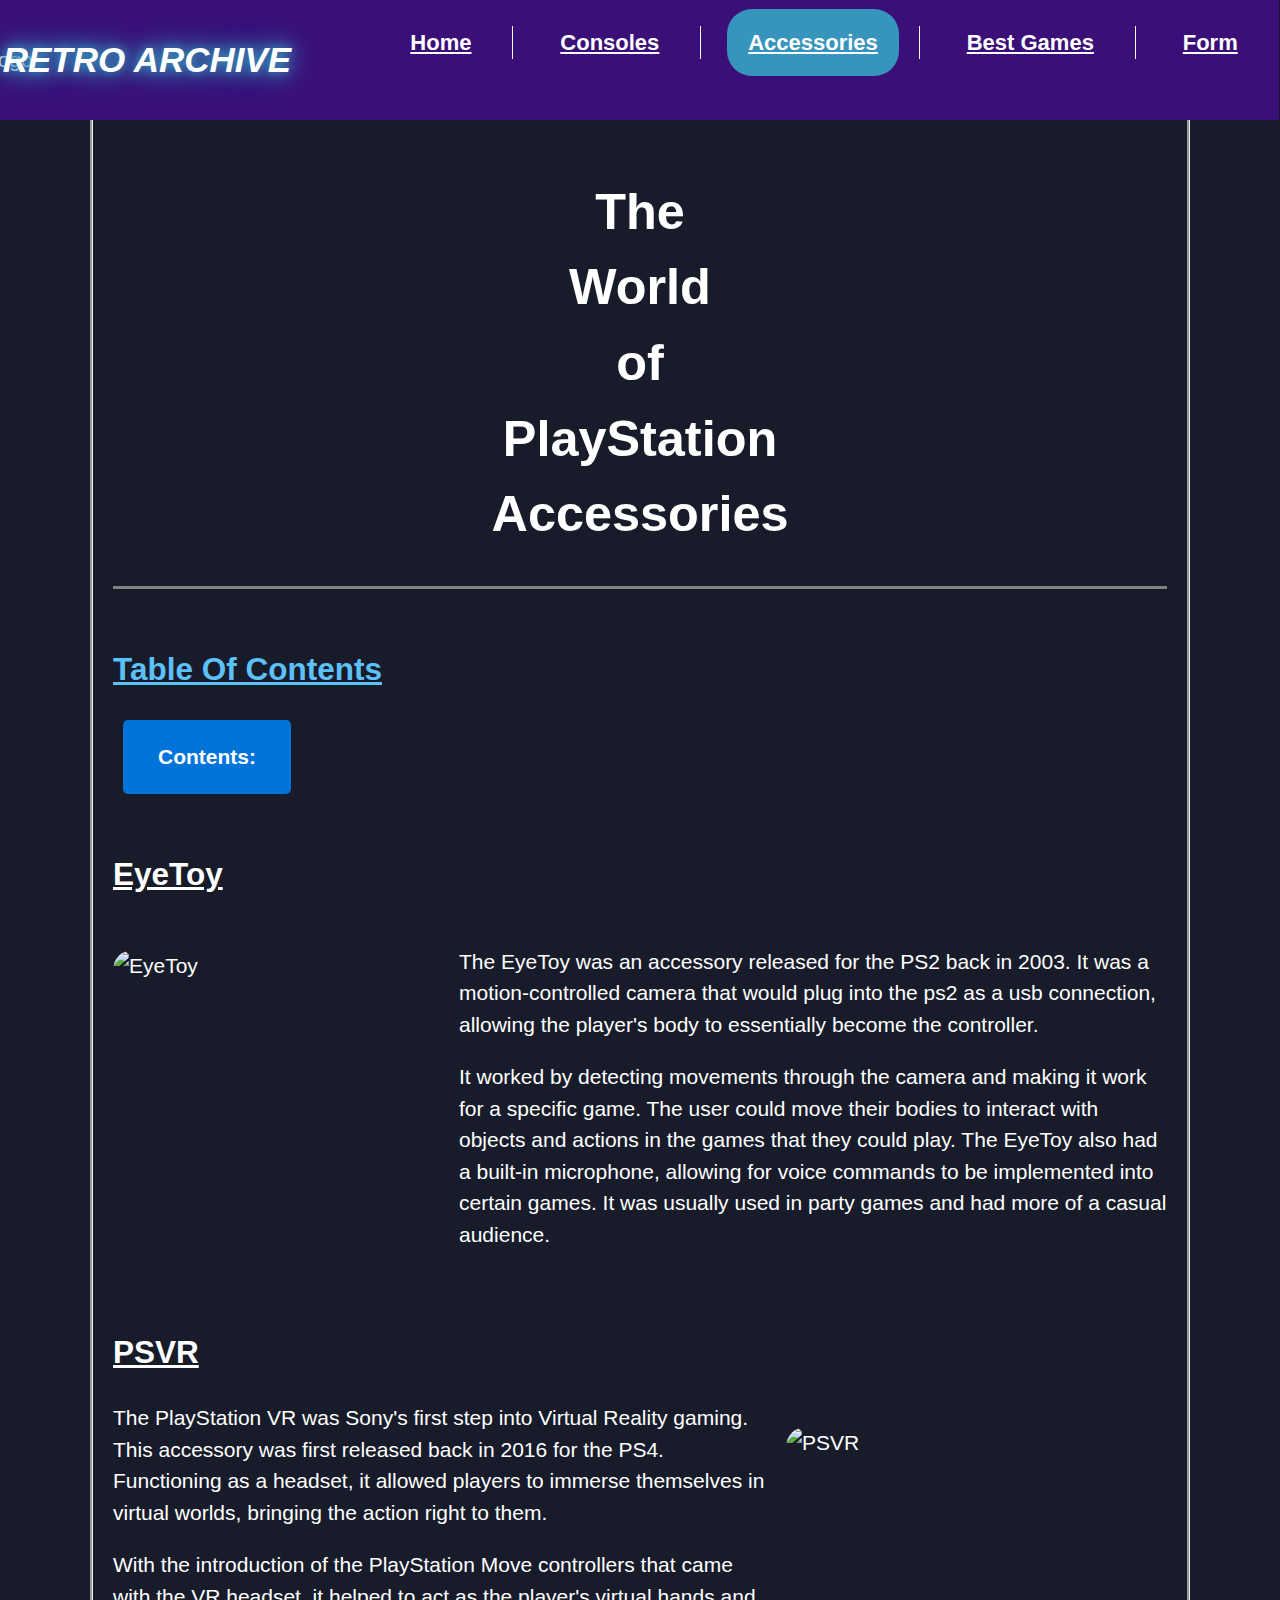
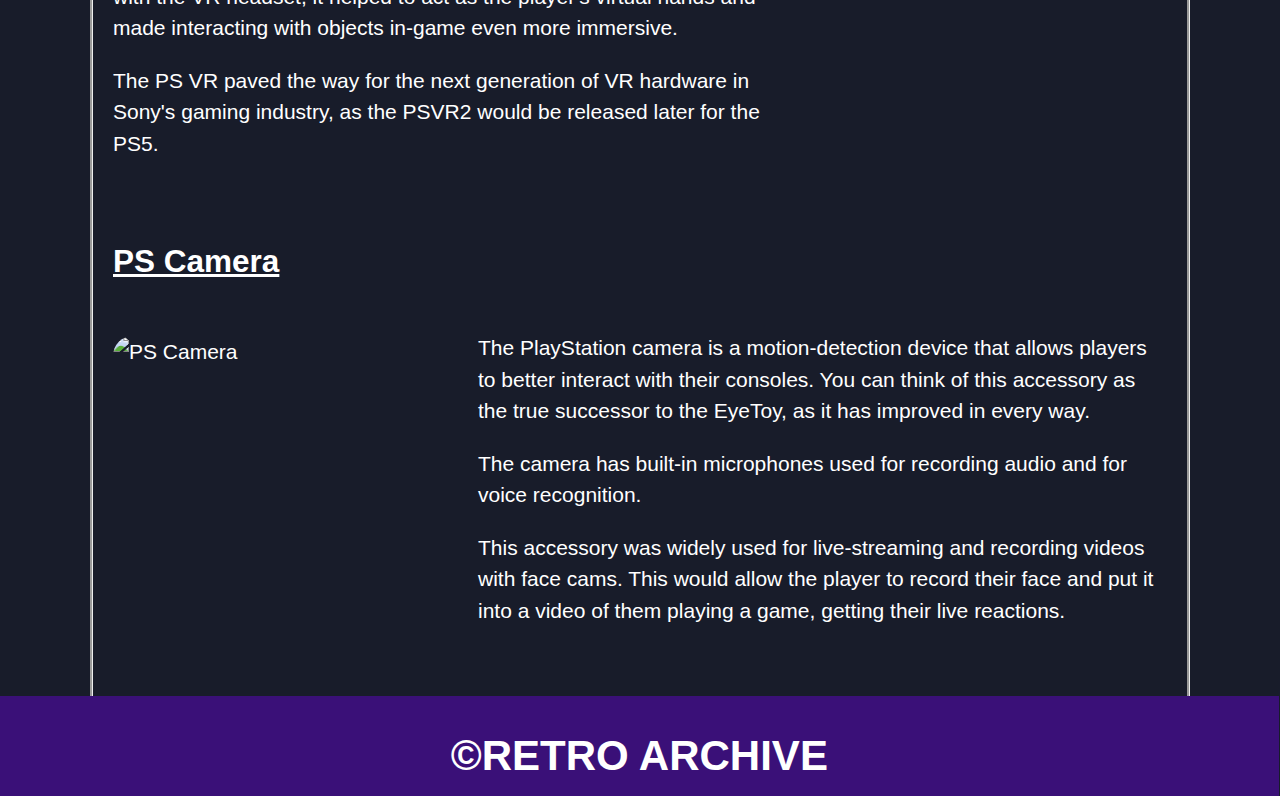
==== commit f13b98fd: "Add files via upload" ====
--- a/accessories.html
+++ b/accessories.html
@@ -42,9 +42,9 @@
       </div>
       <br>
 
-      <h2>Table Of Contents</h2>
+      <h2 id="toc">Table Of Contents</h2>
       <div class="dropdown"> <!--Table of Contents dropdown-->
-        <button onclick="myFunction()" class="dropbtn">Table of Contents:</button>
+        <button onclick="myFunction()" class="dropbtn">Contents:</button>
         <div id="myDropdown" class="dropdown-content">
           <a href="#eyetoy">EyeToy</a>
           <a href="#psvr">PS VR</a>
--- a/Styles.css
+++ b/Styles.css
@@ -145,12 +145,17 @@
     scroll-margin-top: 30px; /* gives spacing when jumping to that section from anchor links */
 }
 
+#toc {
+    color: #5cc0f9;
+}
+
 /* Dropdown Button */
 .dropbtn {
-    background-color: #3498DB;
-    color: white;
-    padding: 25px;
+    background-color: #0074D9;
+    color: #FFFFFF;
+    padding: 25px 35px;
     font-size: 21px;
+    font-weight: bold;
     border: none;
     cursor: pointer;
     border-radius: 5px;
@@ -158,7 +163,7 @@
   
   /* Dropdown button on hover & focus */
   .dropbtn:hover, .dropbtn:focus {
-    background-color: #074974;
+    background-color: #01457f;
   }
   
   /* The container <div> - needed to position the dropdown content */
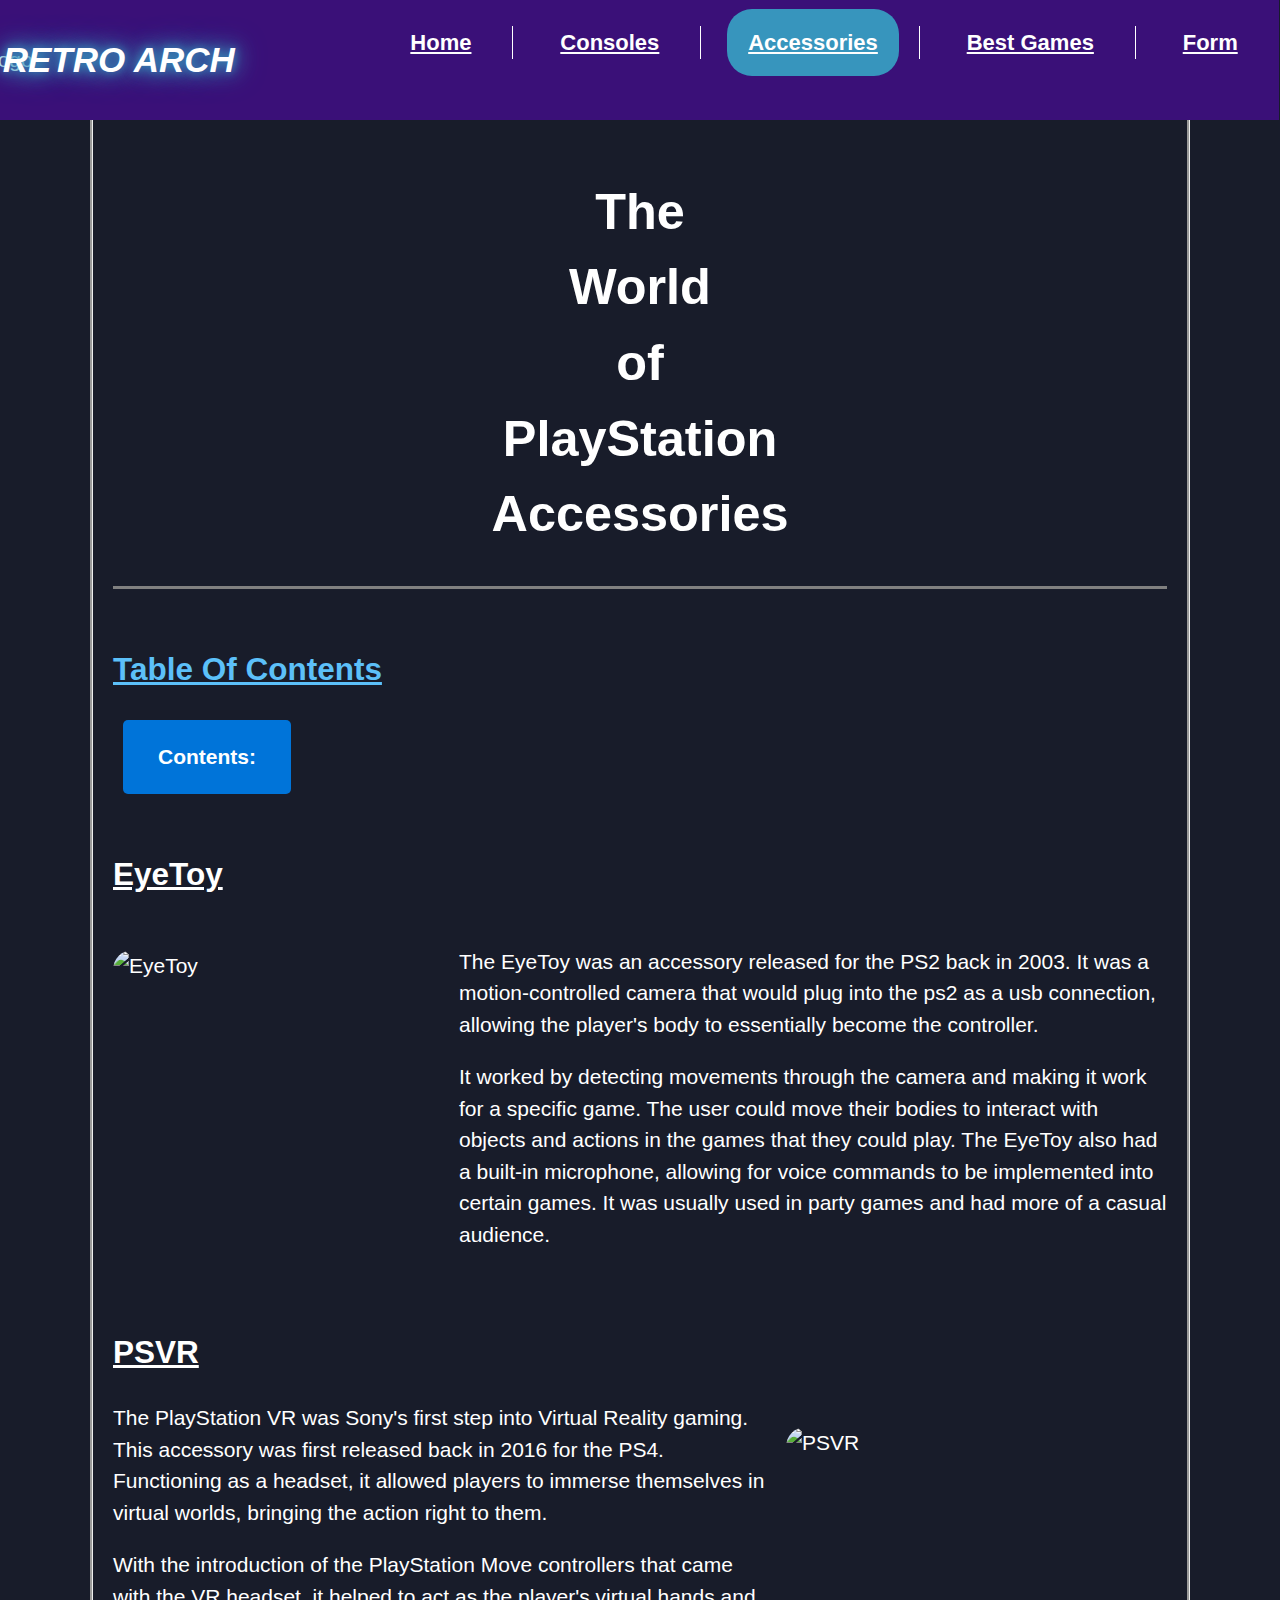
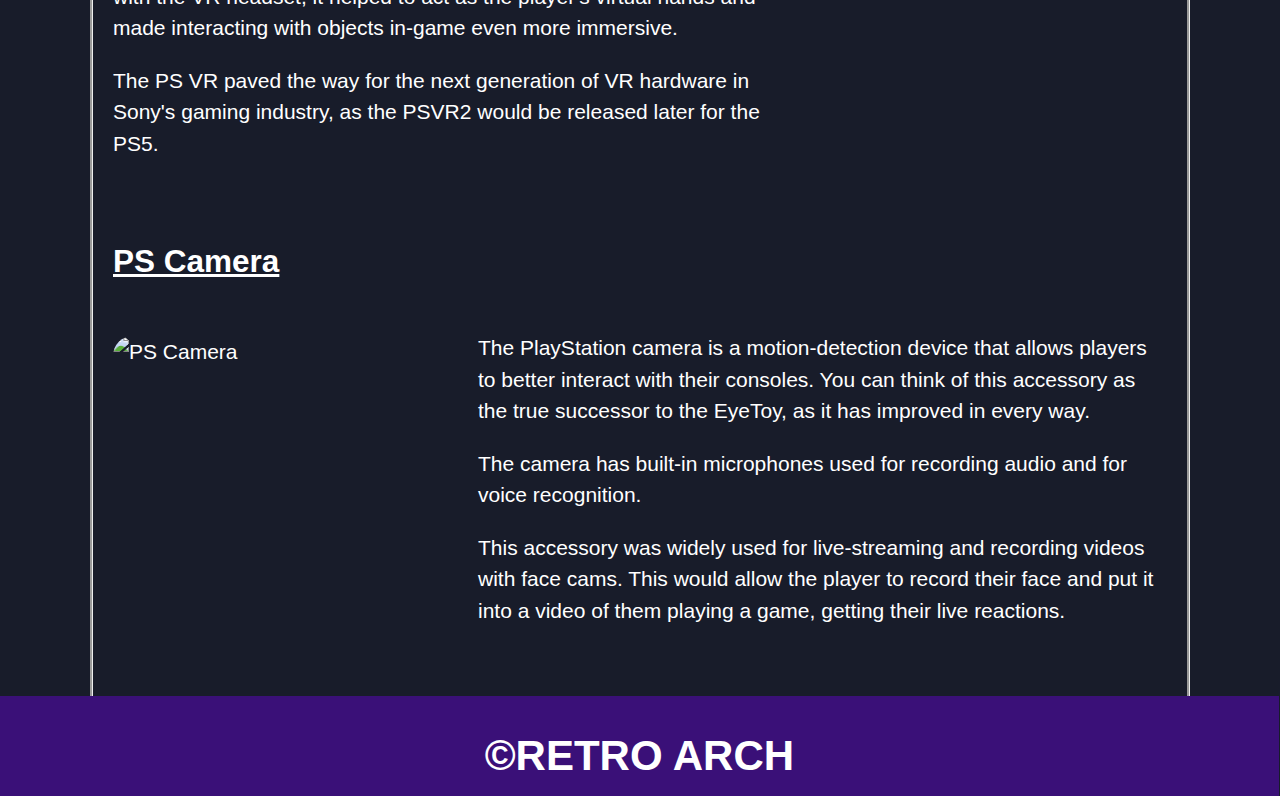
==== commit ab1a1224: "Add files via upload" ====
--- a/accessories.html
+++ b/accessories.html
@@ -23,7 +23,7 @@
     <header>
       <div class="logo">
         <a href="index.html"><img src="images/controllerLogo.png" alt="Logo" width="200" height="150"></a>
-        <a href="index.html"><h1>RETRO ARCHIVE</h1></a>
+        <a href="index.html"><h1>RETRO ARCH</h1></a>
       </div>
       <nav class="nav-links">
         <ul>
@@ -120,7 +120,7 @@
     </main>
 
     <footer>
-      <h1>&copy;RETRO ARCHIVE</h1>
+      <h1>&copy;RETRO ARCH</h1>
     </footer>
   </body>
 </html>